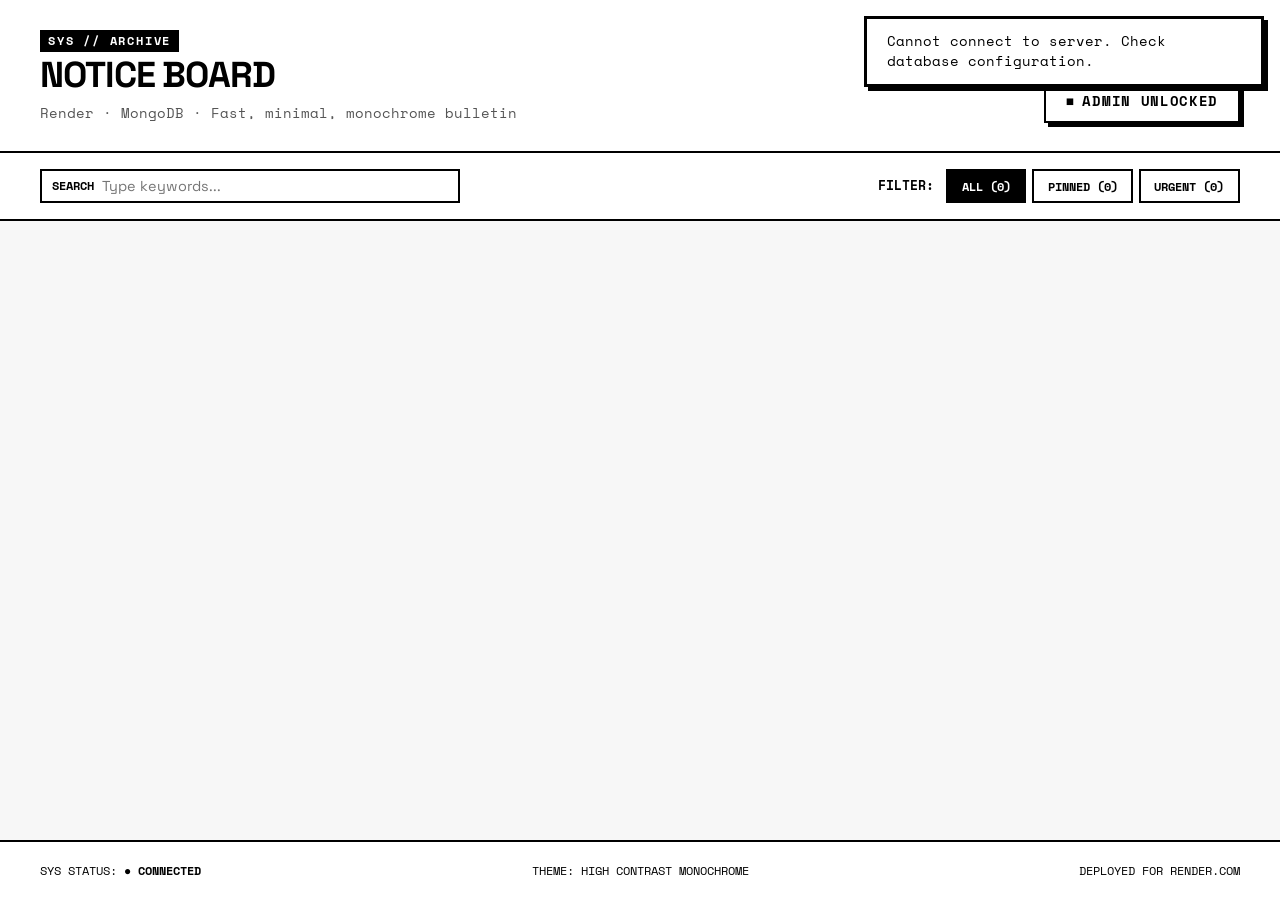
==== static/index.html @ d7c1499e "feat: initial notice board deployment setup with example database" ====
<!DOCTYPE html>
<html lang="en">
<head>
  <meta charset="UTF-8">
  <meta name="viewport" content="width=device-width, initial-scale=1.0">
  <title>NOTICE BOARD // MONOCHROME</title>
  <link rel="stylesheet" href="/static/styles.css">
  <link rel="preconnect" href="https://fonts.googleapis.com">
  <link rel="preconnect" href="https://fonts.gstatic.com" crossorigin>
  <link href="https://fonts.googleapis.com/css2?family=Space+Grotesk:wght@400;600;700&family=Space+Mono:ital,wght@0,400;0,700;1,400&display=swap" rel="stylesheet">
</head>
<body>
  <!-- Top Notification Toast Banner -->
  <div id="toast" class="toast" role="alert" aria-live="polite"></div>

  <!-- Header Section -->
  <header class="site-header">
    <div class="header-inner">
      <div class="brand">
        <span class="brand-tag">SYS // ARCHIVE</span>
        <h1 class="brand-title">NOTICE BOARD</h1>
        <p class="brand-sub">Render &middot; MongoDB &middot; Fast, minimal, monochrome bulletin</p>
      </div>
      <div class="header-actions">
        <button id="admin-toggle-btn" class="btn btn-secondary">
          <span class="btn-icon">&#9632;</span>
          <span id="admin-status-text">ADMIN UNLOCKED</span>
        </button>
        <button id="create-notice-btn" class="btn btn-primary" style="display: none;">
          <span>+ NEW NOTICE</span>
        </button>
      </div>
    </div>
  </header>

  <!-- Control & Filter Toolbar -->
  <section class="toolbar-section">
    <div class="toolbar-inner">
      <div class="search-box">
        <span class="search-label">SEARCH</span>
        <input type="text" id="search-input" placeholder="Type keywords..." autocomplete="off">
        <button id="search-clear-btn" class="btn-icon-inline" title="Clear search">&times;</button>
      </div>

      <div class="filter-group">
        <span class="filter-label">FILTER:</span>
        <div class="filter-tabs" id="filter-tabs">
          <button class="tab active" data-filter="all">ALL (<span id="count-all">0</span>)</button>
          <button class="tab" data-filter="pinned">PINNED (<span id="count-pinned">0</span>)</button>
          <button class="tab" data-filter="urgent">URGENT (<span id="count-urgent">0</span>)</button>
        </div>
      </div>
    </div>
  </section>

  <!-- Main Content -->
  <main class="main-container">
    <!-- Notice Board Grid -->
    <div id="notices-grid" class="notices-grid">
      <!-- Injected dynamically via app.js -->
    </div>

    <!-- Empty State Message -->
    <div id="empty-state" class="empty-state" style="display: none;">
      <div class="empty-box">
        <div class="empty-code">[ EMPTY BOARD ]</div>
        <h2>No notices found.</h2>
        <p>The database currently contains no notice records matching this view.</p>
        <button id="empty-create-btn" class="btn btn-primary" style="display: inline-block;">
          CREATE FIRST NOTICE
        </button>
      </div>
    </div>
  </main>

  <!-- Footer -->
  <footer class="site-footer">
    <div class="footer-inner">
      <div>SYS STATUS: <span id="db-status" class="status-live">&#9679; CONNECTED</span></div>
      <div>THEME: HIGH CONTRAST MONOCHROME</div>
      <div>DEPLOYED FOR RENDER.COM</div>
    </div>
  </footer>

  <!-- Admin Key Modal -->
  <div id="admin-modal" class="modal-overlay" style="display: none;">
    <div class="modal-box">
      <div class="modal-header">
        <h3>ADMIN ACCESS</h3>
        <button class="modal-close" id="admin-modal-close">&times;</button>
      </div>
      <div class="modal-body">
        <p>Enter the administrative passkey configured in <code>ADMIN_API_KEY</code> on your server.</p>
        <div class="form-field">
          <label for="admin-key-input">PASSKEY</label>
          <input type="password" id="admin-key-input" placeholder="Enter administrative secret..." autocomplete="off">
        </div>
      </div>
      <div class="modal-actions">
        <button id="admin-logout-btn" class="btn btn-secondary" style="display: none;">CLEAR KEY</button>
        <button id="admin-submit-btn" class="btn btn-primary">AUTHENTICATE</button>
      </div>
    </div>
  </div>

  <!-- Create/Edit Notice Modal -->
  <div id="notice-modal" class="modal-overlay" style="display: none;">
    <div class="modal-box modal-box-large">
      <div class="modal-header">
        <h3 id="notice-modal-title">NEW NOTICE</h3>
        <button class="modal-close" id="notice-modal-close">&times;</button>
      </div>
      <form id="notice-form" class="modal-body">
        <input type="hidden" id="notice-id">

        <div class="form-field">
          <label for="notice-title">TITLE *</label>
          <input type="text" id="notice-title" required maxlength="150" placeholder="Notice title or headline">
        </div>

        <div class="form-row">
          <div class="form-field">
            <label for="notice-category">CATEGORY</label>
            <input type="text" id="notice-category" maxlength="50" placeholder="e.g. System, Security, Event" value="General">
          </div>
          <div class="form-field">
            <label for="notice-priority">PRIORITY</label>
            <select id="notice-priority">
              <option value="normal">Normal</option>
              <option value="urgent">Urgent</option>
            </select>
          </div>
        </div>

        <div class="form-row">
          <div class="form-field">
            <label for="notice-author">AUTHOR / ISSUER</label>
            <input type="text" id="notice-author" maxlength="60" placeholder="Department or issuer name" value="Administration">
          </div>
          <div class="form-field checkbox-field">
            <label class="checkbox-container">
              <input type="checkbox" id="notice-pinned">
              <span class="checkbox-box"></span>
              <span class="checkbox-label">PIN TO TOP</span>
            </label>
          </div>
        </div>

        <div class="form-field">
          <label for="notice-content">CONTENT *</label>
          <textarea id="notice-content" required rows="6" maxlength="5000" placeholder="Write notice details here..."></textarea>
        </div>

        <div class="modal-actions">
          <button type="button" class="btn btn-secondary" id="notice-cancel-btn">CANCEL</button>
          <button type="submit" class="btn btn-primary" id="notice-save-btn">SAVE NOTICE</button>
        </div>
      </form>
    </div>
  </div>

  <script src="/static/app.js"></script>
</body>
</html>
---- static/styles.css ----
/* ==============================================================================
   File: .//Description-of-file/frontend.md
   Overview: High-contrast monochrome minimalist brutalist stylesheet
   ============================================================================== */

:root {
  --bg-color: #f7f7f7;
  --surface-color: #ffffff;
  --text-primary: #000000;
  --text-secondary: #555555;
  --border-color: #000000;
  --border-width: 2px;
  --shadow-offset: 4px 4px 0px #000000;
  --shadow-offset-hover: 2px 2px 0px #000000;
  --font-sans: 'Space Grotesk', -apple-system, BlinkMacSystemFont, "Segoe UI", Roboto, sans-serif;
  --font-mono: 'Space Mono', "Courier New", monospace;
}

* {
  box-sizing: border-box;
  margin: 0;
  padding: 0;
}

body {
  background-color: var(--bg-color);
  color: var(--text-primary);
  font-family: var(--font-sans);
  line-height: 1.5;
  min-height: 100vh;
  display: flex;
  flex-direction: column;
}

/* Toast Notification */
.toast {
  position: fixed;
  top: 1rem;
  right: 1rem;
  z-index: 9999;
  background: #000000;
  color: #ffffff;
  font-family: var(--font-mono);
  font-size: 0.85rem;
  padding: 0.75rem 1.25rem;
  border: var(--border-width) solid #000000;
  box-shadow: var(--shadow-offset);
  display: none;
  max-width: 400px;
}
.toast.active {
  display: block;
}
.toast.error {
  background: #ffffff;
  color: #000000;
  border: 3px solid #000000;
}

/* Header */
.site-header {
  background: var(--surface-color);
  border-bottom: var(--border-width) solid var(--border-color);
  padding: 1.75rem 1.5rem;
}

.header-inner {
  max-width: 1200px;
  margin: 0 auto;
  display: flex;
  justify-content: space-between;
  align-items: flex-end;
  gap: 1.5rem;
  flex-wrap: wrap;
}

.brand-tag {
  font-family: var(--font-mono);
  font-size: 0.75rem;
  letter-spacing: 0.15em;
  font-weight: 700;
  display: inline-block;
  margin-bottom: 0.25rem;
  background: #000000;
  color: #ffffff;
  padding: 0.15rem 0.5rem;
}

.brand-title {
  font-size: 2.25rem;
  font-weight: 700;
  letter-spacing: -0.03em;
  line-height: 1.1;
}

.brand-sub {
  font-size: 0.9rem;
  color: var(--text-secondary);
  margin-top: 0.35rem;
  font-family: var(--font-mono);
}

.header-actions {
  display: flex;
  gap: 0.75rem;
  align-items: center;
}

/* Buttons */
.btn {
  font-family: var(--font-mono);
  font-size: 0.85rem;
  font-weight: 700;
  text-transform: uppercase;
  letter-spacing: 0.05em;
  padding: 0.65rem 1.25rem;
  border: var(--border-width) solid var(--border-color);
  cursor: pointer;
  transition: all 0.1s ease;
  box-shadow: var(--shadow-offset);
  display: inline-flex;
  align-items: center;
  gap: 0.5rem;
  border-radius: 0;
  text-decoration: none;
}

.btn-primary {
  background: #000000;
  color: #ffffff;
}

.btn-primary:hover {
  background: #ffffff;
  color: #000000;
  transform: translate(2px, 2px);
  box-shadow: var(--shadow-offset-hover);
}

.btn-secondary {
  background: #ffffff;
  color: #000000;
}

.btn-secondary:hover {
  background: #000000;
  color: #ffffff;
  transform: translate(2px, 2px);
  box-shadow: var(--shadow-offset-hover);
}

.btn:active {
  transform: translate(4px, 4px);
  box-shadow: none;
}

/* Toolbar */
.toolbar-section {
  background: var(--surface-color);
  border-bottom: var(--border-width) solid var(--border-color);
  padding: 1rem 1.5rem;
}

.toolbar-inner {
  max-width: 1200px;
  margin: 0 auto;
  display: flex;
  justify-content: space-between;
  align-items: center;
  gap: 1.5rem;
  flex-wrap: wrap;
}

.search-box {
  display: flex;
  align-items: center;
  border: var(--border-width) solid var(--border-color);
  background: #ffffff;
  padding: 0.35rem 0.65rem;
  min-width: 280px;
  max-width: 420px;
  flex: 1;
}

.search-label {
  font-family: var(--font-mono);
  font-size: 0.75rem;
  font-weight: 700;
  margin-right: 0.5rem;
}

.search-box input {
  border: none;
  outline: none;
  font-family: var(--font-sans);
  font-size: 0.9rem;
  width: 100%;
  background: transparent;
}

.btn-icon-inline {
  background: none;
  border: none;
  font-size: 1.1rem;
  cursor: pointer;
  padding: 0 0.25rem;
  display: none;
}

.filter-group {
  display: flex;
  align-items: center;
  gap: 0.75rem;
}

.filter-label {
  font-family: var(--font-mono);
  font-size: 0.8rem;
  font-weight: 700;
}

.filter-tabs {
  display: flex;
  gap: 0.35rem;
}

.tab {
  background: #ffffff;
  border: var(--border-width) solid var(--border-color);
  color: #000000;
  font-family: var(--font-mono);
  font-size: 0.75rem;
  font-weight: 700;
  padding: 0.4rem 0.85rem;
  cursor: pointer;
  border-radius: 0;
  transition: all 0.1s ease;
}

.tab:hover {
  background: #e0e0e0;
}

.tab.active {
  background: #000000;
  color: #ffffff;
}

/* Main Container */
.main-container {
  max-width: 1200px;
  width: 100%;
  margin: 2rem auto;
  padding: 0 1.5rem;
  flex: 1;
}

/* Notice Cards Grid */
.notices-grid {
  display: grid;
  grid-template-columns: repeat(auto-fill, minmax(360px, 1fr));
  gap: 1.75rem;
}

/* Card Design */
.notice-card {
  background: var(--surface-color);
  border: var(--border-width) solid var(--border-color);
  box-shadow: var(--shadow-offset);
  display: flex;
  flex-direction: column;
  transition: transform 0.1s ease, box-shadow 0.1s ease;
}

.notice-card:hover {
  transform: translate(-2px, -2px);
  box-shadow: 6px 6px 0px #000000;
}

.notice-card.pinned {
  border-width: 3px;
}

.notice-card.urgent {
  outline: 2px dashed #000000;
  outline-offset: -5px;
}

.card-header {
  padding: 1rem 1.25rem 0.5rem 1.25rem;
  display: flex;
  justify-content: space-between;
  align-items: center;
  gap: 0.5rem;
  flex-wrap: wrap;
}

.badge-group {
  display: flex;
  gap: 0.4rem;
  align-items: center;
  flex-wrap: wrap;
}

.badge {
  font-family: var(--font-mono);
  font-size: 0.7rem;
  font-weight: 700;
  text-transform: uppercase;
  padding: 0.2rem 0.5rem;
  border: 1px solid #000000;
}

.badge-category {
  background: #ffffff;
  color: #000000;
}

.badge-pinned {
  background: #000000;
  color: #ffffff;
  letter-spacing: 0.05em;
}

.badge-urgent {
  background: #000000;
  color: #ffffff;
  border: 2px solid #000000;
}

.card-date {
  font-family: var(--font-mono);
  font-size: 0.75rem;
  color: var(--text-secondary);
}

.card-body {
  padding: 0.5rem 1.25rem 1rem 1.25rem;
  flex: 1;
}

.card-title {
  font-size: 1.3rem;
  font-weight: 700;
  line-height: 1.3;
  margin-bottom: 0.65rem;
  word-break: break-word;
}

.card-text {
  font-size: 0.95rem;
  color: #222222;
  white-space: pre-wrap;
  word-break: break-word;
}

.card-footer {
  border-top: 1px solid #dddddd;
  padding: 0.75rem 1.25rem;
  display: flex;
  justify-content: space-between;
  align-items: center;
  gap: 0.75rem;
  background: #fafafa;
}

.card-author {
  font-family: var(--font-mono);
  font-size: 0.75rem;
  color: #444444;
}

.card-actions {
  display: flex;
  gap: 0.35rem;
}

.btn-card {
  font-family: var(--font-mono);
  font-size: 0.7rem;
  font-weight: 700;
  padding: 0.3rem 0.5rem;
  border: 1px solid #000000;
  background: #ffffff;
  cursor: pointer;
  border-radius: 0;
}

.btn-card:hover {
  background: #000000;
  color: #ffffff;
}

/* Empty State */
.empty-state {
  padding: 4rem 1.5rem;
  text-align: center;
}

.empty-box {
  display: inline-block;
  background: #ffffff;
  border: var(--border-width) solid var(--border-color);
  padding: 3rem 2.5rem;
  box-shadow: var(--shadow-offset);
  max-width: 500px;
}

.empty-code {
  font-family: var(--font-mono);
  font-size: 0.8rem;
  font-weight: 700;
  margin-bottom: 1rem;
}

.empty-box h2 {
  font-size: 1.5rem;
  margin-bottom: 0.5rem;
}

.empty-box p {
  color: var(--text-secondary);
  font-size: 0.9rem;
  margin-bottom: 1.5rem;
}

/* Footer */
.site-footer {
  background: var(--surface-color);
  border-top: var(--border-width) solid var(--border-color);
  padding: 1.25rem 1.5rem;
  margin-top: auto;
}

.footer-inner {
  max-width: 1200px;
  margin: 0 auto;
  display: flex;
  justify-content: space-between;
  font-family: var(--font-mono);
  font-size: 0.75rem;
  gap: 1rem;
  flex-wrap: wrap;
}

.status-live {
  font-weight: 700;
}

/* Modals */
.modal-overlay {
  position: fixed;
  inset: 0;
  background: rgba(0, 0, 0, 0.6);
  display: flex;
  align-items: center;
  justify-content: center;
  padding: 1.5rem;
  z-index: 1000;
}

.modal-box {
  background: #ffffff;
  border: var(--border-width) solid var(--border-color);
  box-shadow: 8px 8px 0px #000000;
  width: 100%;
  max-width: 450px;
  padding: 1.5rem;
  border-radius: 0;
}

.modal-box-large {
  max-width: 620px;
}

.modal-header {
  display: flex;
  justify-content: space-between;
  align-items: center;
  border-bottom: var(--border-width) solid var(--border-color);
  padding-bottom: 0.75rem;
  margin-bottom: 1.25rem;
}

.modal-header h3 {
  font-size: 1.2rem;
  letter-spacing: -0.01em;
}

.modal-close {
  background: none;
  border: none;
  font-size: 1.5rem;
  cursor: pointer;
  line-height: 1;
}

.form-field {
  display: flex;
  flex-direction: column;
  margin-bottom: 1rem;
}

.form-field label {
  font-family: var(--font-mono);
  font-size: 0.75rem;
  font-weight: 700;
  margin-bottom: 0.35rem;
}

.form-field input[type="text"],
.form-field input[type="password"],
.form-field select,
.form-field textarea {
  border: var(--border-width) solid var(--border-color);
  padding: 0.6rem 0.75rem;
  font-family: var(--font-sans);
  font-size: 0.95rem;
  border-radius: 0;
  background: #ffffff;
  outline: none;
}

.form-field input:focus,
.form-field select:focus,
.form-field textarea:focus {
  background: #fafafa;
  box-shadow: 2px 2px 0px #000000;
}

.form-row {
  display: grid;
  grid-template-columns: 1fr 1fr;
  gap: 1rem;
}

.checkbox-field {
  justify-content: center;
}

.checkbox-container {
  display: flex;
  align-items: center;
  gap: 0.5rem;
  cursor: pointer;
  user-select: none;
  margin-top: 1.4rem;
}

.checkbox-container input {
  display: none;
}

.checkbox-box {
  width: 20px;
  height: 20px;
  border: var(--border-width) solid var(--border-color);
  display: inline-block;
  background: #ffffff;
  position: relative;
}

.checkbox-container input:checked + .checkbox-box {
  background: #000000;
}

.checkbox-container input:checked + .checkbox-box::after {
  content: "";
  position: absolute;
  left: 5px;
  top: 1px;
  width: 5px;
  height: 10px;
  border: solid #ffffff;
  border-width: 0 2px 2px 0;
  transform: rotate(45deg);
}

.checkbox-label {
  font-family: var(--font-mono);
  font-size: 0.75rem;
  font-weight: 700;
}

.modal-actions {
  display: flex;
  justify-content: flex-end;
  gap: 0.75rem;
  margin-top: 1.5rem;
}

@media (max-width: 640px) {
  .notices-grid {
    grid-template-columns: 1fr;
  }
  .form-row {
    grid-template-columns: 1fr;
  }
  .toolbar-inner {
    flex-direction: column;
    align-items: stretch;
  }
  .search-box {
    max-width: 100%;
  }
  .filter-group {
    flex-direction: column;
    align-items: flex-start;
  }
}
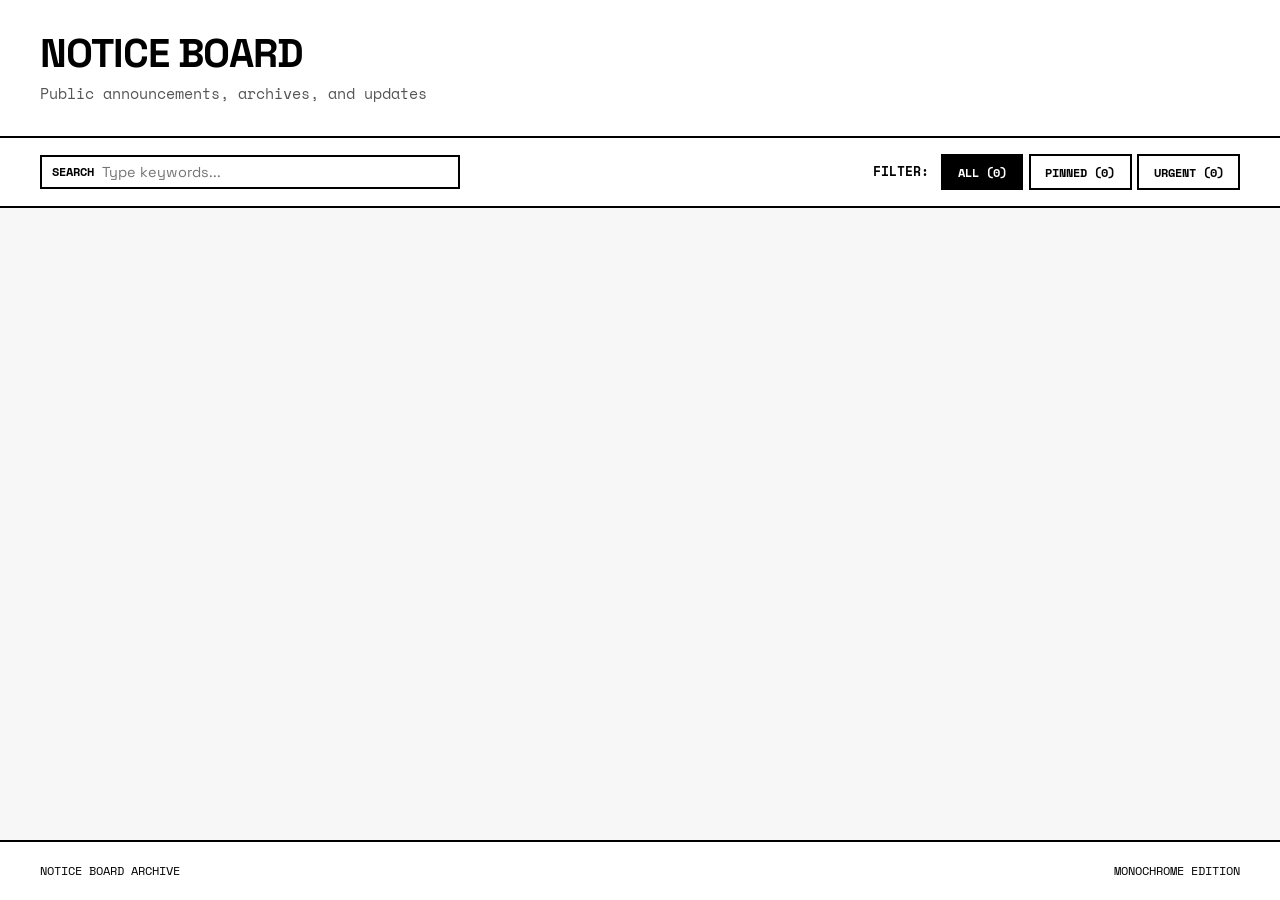
==== commit 2eac4af7: "refactor: simplify to pure read-only board without admin or server manipulation" ====
--- a/static/index.html
+++ b/static/index.html
@@ -3,32 +3,19 @@
 <head>
   <meta charset="UTF-8">
   <meta name="viewport" content="width=device-width, initial-scale=1.0">
-  <title>NOTICE BOARD // MONOCHROME</title>
+  <title>NOTICE BOARD</title>
   <link rel="stylesheet" href="/static/styles.css">
   <link rel="preconnect" href="https://fonts.googleapis.com">
   <link rel="preconnect" href="https://fonts.gstatic.com" crossorigin>
   <link href="https://fonts.googleapis.com/css2?family=Space+Grotesk:wght@400;600;700&family=Space+Mono:ital,wght@0,400;0,700;1,400&display=swap" rel="stylesheet">
 </head>
 <body>
-  <!-- Top Notification Toast Banner -->
-  <div id="toast" class="toast" role="alert" aria-live="polite"></div>
-
   <!-- Header Section -->
   <header class="site-header">
     <div class="header-inner">
       <div class="brand">
-        <span class="brand-tag">SYS // ARCHIVE</span>
         <h1 class="brand-title">NOTICE BOARD</h1>
-        <p class="brand-sub">Render &middot; MongoDB &middot; Fast, minimal, monochrome bulletin</p>
-      </div>
-      <div class="header-actions">
-        <button id="admin-toggle-btn" class="btn btn-secondary">
-          <span class="btn-icon">&#9632;</span>
-          <span id="admin-status-text">ADMIN UNLOCKED</span>
-        </button>
-        <button id="create-notice-btn" class="btn btn-primary" style="display: none;">
-          <span>+ NEW NOTICE</span>
-        </button>
+        <p class="brand-sub">Public announcements, archives, and updates</p>
       </div>
     </div>
   </header>
@@ -63,12 +50,9 @@
     <!-- Empty State Message -->
     <div id="empty-state" class="empty-state" style="display: none;">
       <div class="empty-box">
-        <div class="empty-code">[ EMPTY BOARD ]</div>
-        <h2>No notices found.</h2>
-        <p>The database currently contains no notice records matching this view.</p>
-        <button id="empty-create-btn" class="btn btn-primary" style="display: inline-block;">
-          CREATE FIRST NOTICE
-        </button>
+        <div class="empty-code">[ NO NOTICES ]</div>
+        <h2>No notices found</h2>
+        <p>There are currently no notices matching this view.</p>
       </div>
     </div>
   </main>
@@ -76,88 +60,10 @@
   <!-- Footer -->
   <footer class="site-footer">
     <div class="footer-inner">
-      <div>SYS STATUS: <span id="db-status" class="status-live">&#9679; CONNECTED</span></div>
-      <div>THEME: HIGH CONTRAST MONOCHROME</div>
-      <div>DEPLOYED FOR RENDER.COM</div>
+      <div>NOTICE BOARD ARCHIVE</div>
+      <div>MONOCHROME EDITION</div>
     </div>
   </footer>
-
-  <!-- Admin Key Modal -->
-  <div id="admin-modal" class="modal-overlay" style="display: none;">
-    <div class="modal-box">
-      <div class="modal-header">
-        <h3>ADMIN ACCESS</h3>
-        <button class="modal-close" id="admin-modal-close">&times;</button>
-      </div>
-      <div class="modal-body">
-        <p>Enter the administrative passkey configured in <code>ADMIN_API_KEY</code> on your server.</p>
-        <div class="form-field">
-          <label for="admin-key-input">PASSKEY</label>
-          <input type="password" id="admin-key-input" placeholder="Enter administrative secret..." autocomplete="off">
-        </div>
-      </div>
-      <div class="modal-actions">
-        <button id="admin-logout-btn" class="btn btn-secondary" style="display: none;">CLEAR KEY</button>
-        <button id="admin-submit-btn" class="btn btn-primary">AUTHENTICATE</button>
-      </div>
-    </div>
-  </div>
-
-  <!-- Create/Edit Notice Modal -->
-  <div id="notice-modal" class="modal-overlay" style="display: none;">
-    <div class="modal-box modal-box-large">
-      <div class="modal-header">
-        <h3 id="notice-modal-title">NEW NOTICE</h3>
-        <button class="modal-close" id="notice-modal-close">&times;</button>
-      </div>
-      <form id="notice-form" class="modal-body">
-        <input type="hidden" id="notice-id">
-
-        <div class="form-field">
-          <label for="notice-title">TITLE *</label>
-          <input type="text" id="notice-title" required maxlength="150" placeholder="Notice title or headline">
-        </div>
-
-        <div class="form-row">
-          <div class="form-field">
-            <label for="notice-category">CATEGORY</label>
-            <input type="text" id="notice-category" maxlength="50" placeholder="e.g. System, Security, Event" value="General">
-          </div>
-          <div class="form-field">
-            <label for="notice-priority">PRIORITY</label>
-            <select id="notice-priority">
-              <option value="normal">Normal</option>
-              <option value="urgent">Urgent</option>
-            </select>
-          </div>
-        </div>
-
-        <div class="form-row">
-          <div class="form-field">
-            <label for="notice-author">AUTHOR / ISSUER</label>
-            <input type="text" id="notice-author" maxlength="60" placeholder="Department or issuer name" value="Administration">
-          </div>
-          <div class="form-field checkbox-field">
-            <label class="checkbox-container">
-              <input type="checkbox" id="notice-pinned">
-              <span class="checkbox-box"></span>
-              <span class="checkbox-label">PIN TO TOP</span>
-            </label>
-          </div>
-        </div>
-
-        <div class="form-field">
-          <label for="notice-content">CONTENT *</label>
-          <textarea id="notice-content" required rows="6" maxlength="5000" placeholder="Write notice details here..."></textarea>
-        </div>
-
-        <div class="modal-actions">
-          <button type="button" class="btn btn-secondary" id="notice-cancel-btn">CANCEL</button>
-          <button type="submit" class="btn btn-primary" id="notice-save-btn">SAVE NOTICE</button>
-        </div>
-      </form>
-    </div>
-  </div>
 
   <script src="/static/app.js"></script>
 </body>
--- a/static/styles.css
+++ b/static/styles.css
@@ -11,7 +11,6 @@
   --border-color: #000000;
   --border-width: 2px;
   --shadow-offset: 4px 4px 0px #000000;
-  --shadow-offset-hover: 2px 2px 0px #000000;
   --font-sans: 'Space Grotesk', -apple-system, BlinkMacSystemFont, "Segoe UI", Roboto, sans-serif;
   --font-mono: 'Space Mono', "Courier New", monospace;
 }
@@ -32,126 +31,30 @@
   flex-direction: column;
 }
 
-/* Toast Notification */
-.toast {
-  position: fixed;
-  top: 1rem;
-  right: 1rem;
-  z-index: 9999;
-  background: #000000;
-  color: #ffffff;
-  font-family: var(--font-mono);
-  font-size: 0.85rem;
-  padding: 0.75rem 1.25rem;
-  border: var(--border-width) solid #000000;
-  box-shadow: var(--shadow-offset);
-  display: none;
-  max-width: 400px;
-}
-.toast.active {
-  display: block;
-}
-.toast.error {
-  background: #ffffff;
-  color: #000000;
-  border: 3px solid #000000;
-}
-
 /* Header */
 .site-header {
   background: var(--surface-color);
   border-bottom: var(--border-width) solid var(--border-color);
-  padding: 1.75rem 1.5rem;
+  padding: 2rem 1.5rem;
 }
 
 .header-inner {
   max-width: 1200px;
   margin: 0 auto;
-  display: flex;
-  justify-content: space-between;
-  align-items: flex-end;
-  gap: 1.5rem;
-  flex-wrap: wrap;
-}
-
-.brand-tag {
-  font-family: var(--font-mono);
-  font-size: 0.75rem;
-  letter-spacing: 0.15em;
-  font-weight: 700;
-  display: inline-block;
-  margin-bottom: 0.25rem;
-  background: #000000;
-  color: #ffffff;
-  padding: 0.15rem 0.5rem;
 }
 
 .brand-title {
-  font-size: 2.25rem;
+  font-size: 2.5rem;
   font-weight: 700;
   letter-spacing: -0.03em;
   line-height: 1.1;
 }
 
 .brand-sub {
-  font-size: 0.9rem;
+  font-size: 0.95rem;
   color: var(--text-secondary);
   margin-top: 0.35rem;
   font-family: var(--font-mono);
-}
-
-.header-actions {
-  display: flex;
-  gap: 0.75rem;
-  align-items: center;
-}
-
-/* Buttons */
-.btn {
-  font-family: var(--font-mono);
-  font-size: 0.85rem;
-  font-weight: 700;
-  text-transform: uppercase;
-  letter-spacing: 0.05em;
-  padding: 0.65rem 1.25rem;
-  border: var(--border-width) solid var(--border-color);
-  cursor: pointer;
-  transition: all 0.1s ease;
-  box-shadow: var(--shadow-offset);
-  display: inline-flex;
-  align-items: center;
-  gap: 0.5rem;
-  border-radius: 0;
-  text-decoration: none;
-}
-
-.btn-primary {
-  background: #000000;
-  color: #ffffff;
-}
-
-.btn-primary:hover {
-  background: #ffffff;
-  color: #000000;
-  transform: translate(2px, 2px);
-  box-shadow: var(--shadow-offset-hover);
-}
-
-.btn-secondary {
-  background: #ffffff;
-  color: #000000;
-}
-
-.btn-secondary:hover {
-  background: #000000;
-  color: #ffffff;
-  transform: translate(2px, 2px);
-  box-shadow: var(--shadow-offset-hover);
-}
-
-.btn:active {
-  transform: translate(4px, 4px);
-  box-shadow: none;
 }
 
 /* Toolbar */
@@ -176,7 +79,7 @@
   align-items: center;
   border: var(--border-width) solid var(--border-color);
   background: #ffffff;
-  padding: 0.35rem 0.65rem;
+  padding: 0.4rem 0.65rem;
   min-width: 280px;
   max-width: 420px;
   flex: 1;
@@ -231,7 +134,7 @@
   font-family: var(--font-mono);
   font-size: 0.75rem;
   font-weight: 700;
-  padding: 0.4rem 0.85rem;
+  padding: 0.45rem 0.9rem;
   cursor: pointer;
   border-radius: 0;
   transition: all 0.1s ease;
@@ -355,12 +258,11 @@
 }
 
 .card-footer {
-  border-top: 1px solid #dddddd;
+  border-top: 1px solid #eeeeee;
   padding: 0.75rem 1.25rem;
   display: flex;
   justify-content: space-between;
   align-items: center;
-  gap: 0.75rem;
   background: #fafafa;
 }
 
@@ -368,27 +270,6 @@
   font-family: var(--font-mono);
   font-size: 0.75rem;
   color: #444444;
-}
-
-.card-actions {
-  display: flex;
-  gap: 0.35rem;
-}
-
-.btn-card {
-  font-family: var(--font-mono);
-  font-size: 0.7rem;
-  font-weight: 700;
-  padding: 0.3rem 0.5rem;
-  border: 1px solid #000000;
-  background: #ffffff;
-  cursor: pointer;
-  border-radius: 0;
-}
-
-.btn-card:hover {
-  background: #000000;
-  color: #ffffff;
 }
 
 /* Empty State */
@@ -403,25 +284,24 @@
   border: var(--border-width) solid var(--border-color);
   padding: 3rem 2.5rem;
   box-shadow: var(--shadow-offset);
-  max-width: 500px;
+  max-width: 480px;
 }
 
 .empty-code {
   font-family: var(--font-mono);
   font-size: 0.8rem;
   font-weight: 700;
-  margin-bottom: 1rem;
+  margin-bottom: 0.75rem;
 }
 
 .empty-box h2 {
-  font-size: 1.5rem;
+  font-size: 1.4rem;
   margin-bottom: 0.5rem;
 }
 
 .empty-box p {
   color: var(--text-secondary);
   font-size: 0.9rem;
-  margin-bottom: 1.5rem;
 }
 
 /* Footer */
@@ -443,157 +323,8 @@
   flex-wrap: wrap;
 }
 
-.status-live {
-  font-weight: 700;
-}
-
-/* Modals */
-.modal-overlay {
-  position: fixed;
-  inset: 0;
-  background: rgba(0, 0, 0, 0.6);
-  display: flex;
-  align-items: center;
-  justify-content: center;
-  padding: 1.5rem;
-  z-index: 1000;
-}
-
-.modal-box {
-  background: #ffffff;
-  border: var(--border-width) solid var(--border-color);
-  box-shadow: 8px 8px 0px #000000;
-  width: 100%;
-  max-width: 450px;
-  padding: 1.5rem;
-  border-radius: 0;
-}
-
-.modal-box-large {
-  max-width: 620px;
-}
-
-.modal-header {
-  display: flex;
-  justify-content: space-between;
-  align-items: center;
-  border-bottom: var(--border-width) solid var(--border-color);
-  padding-bottom: 0.75rem;
-  margin-bottom: 1.25rem;
-}
-
-.modal-header h3 {
-  font-size: 1.2rem;
-  letter-spacing: -0.01em;
-}
-
-.modal-close {
-  background: none;
-  border: none;
-  font-size: 1.5rem;
-  cursor: pointer;
-  line-height: 1;
-}
-
-.form-field {
-  display: flex;
-  flex-direction: column;
-  margin-bottom: 1rem;
-}
-
-.form-field label {
-  font-family: var(--font-mono);
-  font-size: 0.75rem;
-  font-weight: 700;
-  margin-bottom: 0.35rem;
-}
-
-.form-field input[type="text"],
-.form-field input[type="password"],
-.form-field select,
-.form-field textarea {
-  border: var(--border-width) solid var(--border-color);
-  padding: 0.6rem 0.75rem;
-  font-family: var(--font-sans);
-  font-size: 0.95rem;
-  border-radius: 0;
-  background: #ffffff;
-  outline: none;
-}
-
-.form-field input:focus,
-.form-field select:focus,
-.form-field textarea:focus {
-  background: #fafafa;
-  box-shadow: 2px 2px 0px #000000;
-}
-
-.form-row {
-  display: grid;
-  grid-template-columns: 1fr 1fr;
-  gap: 1rem;
-}
-
-.checkbox-field {
-  justify-content: center;
-}
-
-.checkbox-container {
-  display: flex;
-  align-items: center;
-  gap: 0.5rem;
-  cursor: pointer;
-  user-select: none;
-  margin-top: 1.4rem;
-}
-
-.checkbox-container input {
-  display: none;
-}
-
-.checkbox-box {
-  width: 20px;
-  height: 20px;
-  border: var(--border-width) solid var(--border-color);
-  display: inline-block;
-  background: #ffffff;
-  position: relative;
-}
-
-.checkbox-container input:checked + .checkbox-box {
-  background: #000000;
-}
-
-.checkbox-container input:checked + .checkbox-box::after {
-  content: "";
-  position: absolute;
-  left: 5px;
-  top: 1px;
-  width: 5px;
-  height: 10px;
-  border: solid #ffffff;
-  border-width: 0 2px 2px 0;
-  transform: rotate(45deg);
-}
-
-.checkbox-label {
-  font-family: var(--font-mono);
-  font-size: 0.75rem;
-  font-weight: 700;
-}
-
-.modal-actions {
-  display: flex;
-  justify-content: flex-end;
-  gap: 0.75rem;
-  margin-top: 1.5rem;
-}
-
 @media (max-width: 640px) {
   .notices-grid {
-    grid-template-columns: 1fr;
-  }
-  .form-row {
     grid-template-columns: 1fr;
   }
   .toolbar-inner {
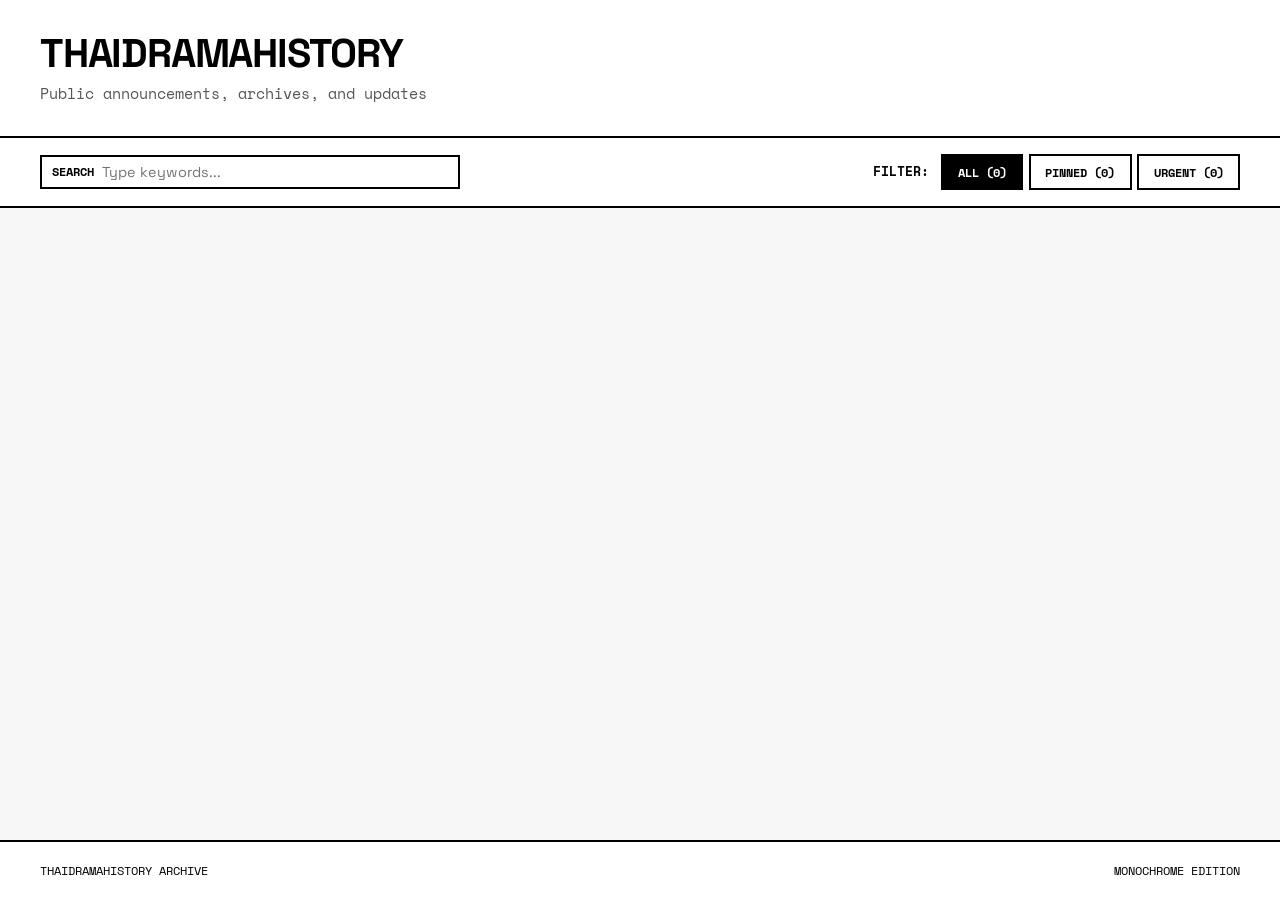
==== commit 0baba466: "chore: rename board branding to Thaidramahistory" ====
--- a/static/index.html
+++ b/static/index.html
@@ -3,7 +3,7 @@
 <head>
   <meta charset="UTF-8">
   <meta name="viewport" content="width=device-width, initial-scale=1.0">
-  <title>NOTICE BOARD</title>
+  <title>THAIDRAMAHISTORY</title>
   <link rel="stylesheet" href="/static/styles.css">
   <link rel="preconnect" href="https://fonts.googleapis.com">
   <link rel="preconnect" href="https://fonts.gstatic.com" crossorigin>
@@ -14,7 +14,7 @@
   <header class="site-header">
     <div class="header-inner">
       <div class="brand">
-        <h1 class="brand-title">NOTICE BOARD</h1>
+        <h1 class="brand-title">THAIDRAMAHISTORY</h1>
         <p class="brand-sub">Public announcements, archives, and updates</p>
       </div>
     </div>
@@ -60,7 +60,7 @@
   <!-- Footer -->
   <footer class="site-footer">
     <div class="footer-inner">
-      <div>NOTICE BOARD ARCHIVE</div>
+      <div>THAIDRAMAHISTORY ARCHIVE</div>
       <div>MONOCHROME EDITION</div>
     </div>
   </footer>
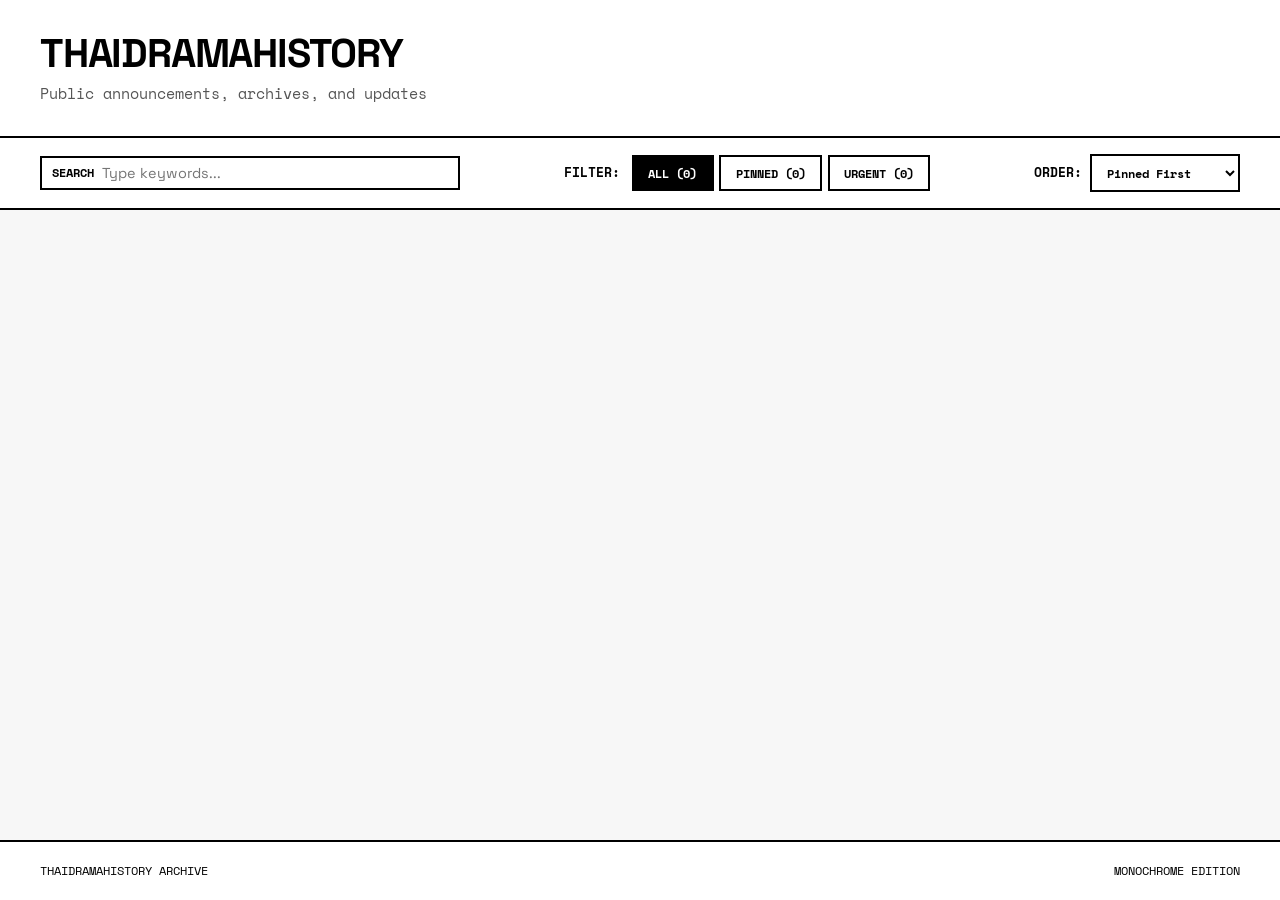
==== commit d8e1bfb7: "feat: implement customizable ordering and sorting across public site and manager" ====
--- a/static/index.html
+++ b/static/index.html
@@ -37,6 +37,18 @@
           <button class="tab" data-filter="urgent">URGENT (<span id="count-urgent">0</span>)</button>
         </div>
       </div>
+
+      <div class="sort-group">
+        <label for="sort-select" class="sort-label">ORDER:</label>
+        <select id="sort-select">
+          <option value="default">Pinned First</option>
+          <option value="newest">Newest Date</option>
+          <option value="oldest">Oldest Date</option>
+          <option value="title_asc">Title (A-Z)</option>
+          <option value="title_desc">Title (Z-A)</option>
+          <option value="priority">Urgent Priority</option>
+        </select>
+      </div>
     </div>
   </section>
 
--- a/static/styles.css
+++ b/static/styles.css
@@ -116,10 +116,33 @@
   gap: 0.75rem;
 }
 
-.filter-label {
+.filter-label,
+.sort-label {
   font-family: var(--font-mono);
   font-size: 0.8rem;
   font-weight: 700;
+}
+
+.sort-group {
+  display: flex;
+  align-items: center;
+  gap: 0.5rem;
+}
+
+#sort-select {
+  background: #ffffff;
+  border: var(--border-width) solid var(--border-color);
+  font-family: var(--font-mono);
+  font-size: 0.75rem;
+  font-weight: 700;
+  padding: 0.45rem 0.65rem;
+  border-radius: 0;
+  cursor: pointer;
+  outline: none;
+}
+
+#sort-select:focus {
+  background: #f0f0f0;
 }
 
 .filter-tabs {
